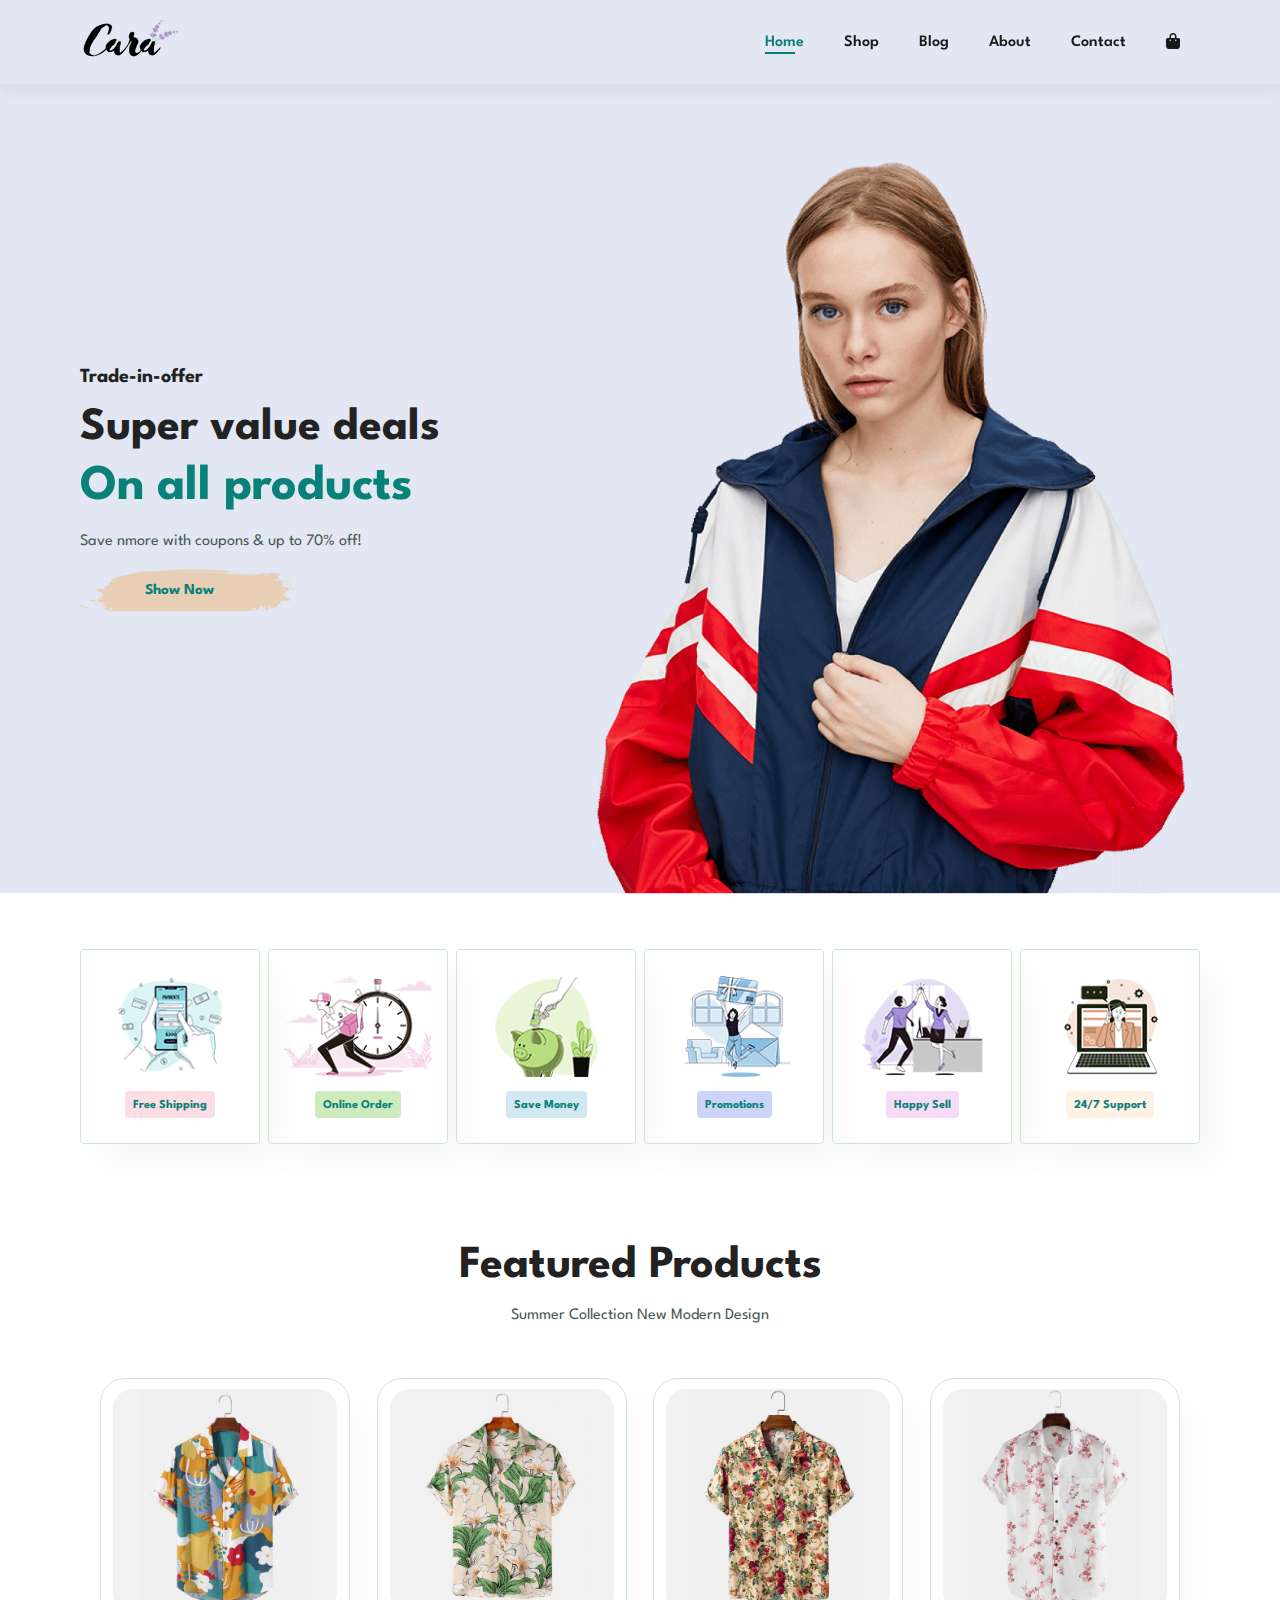
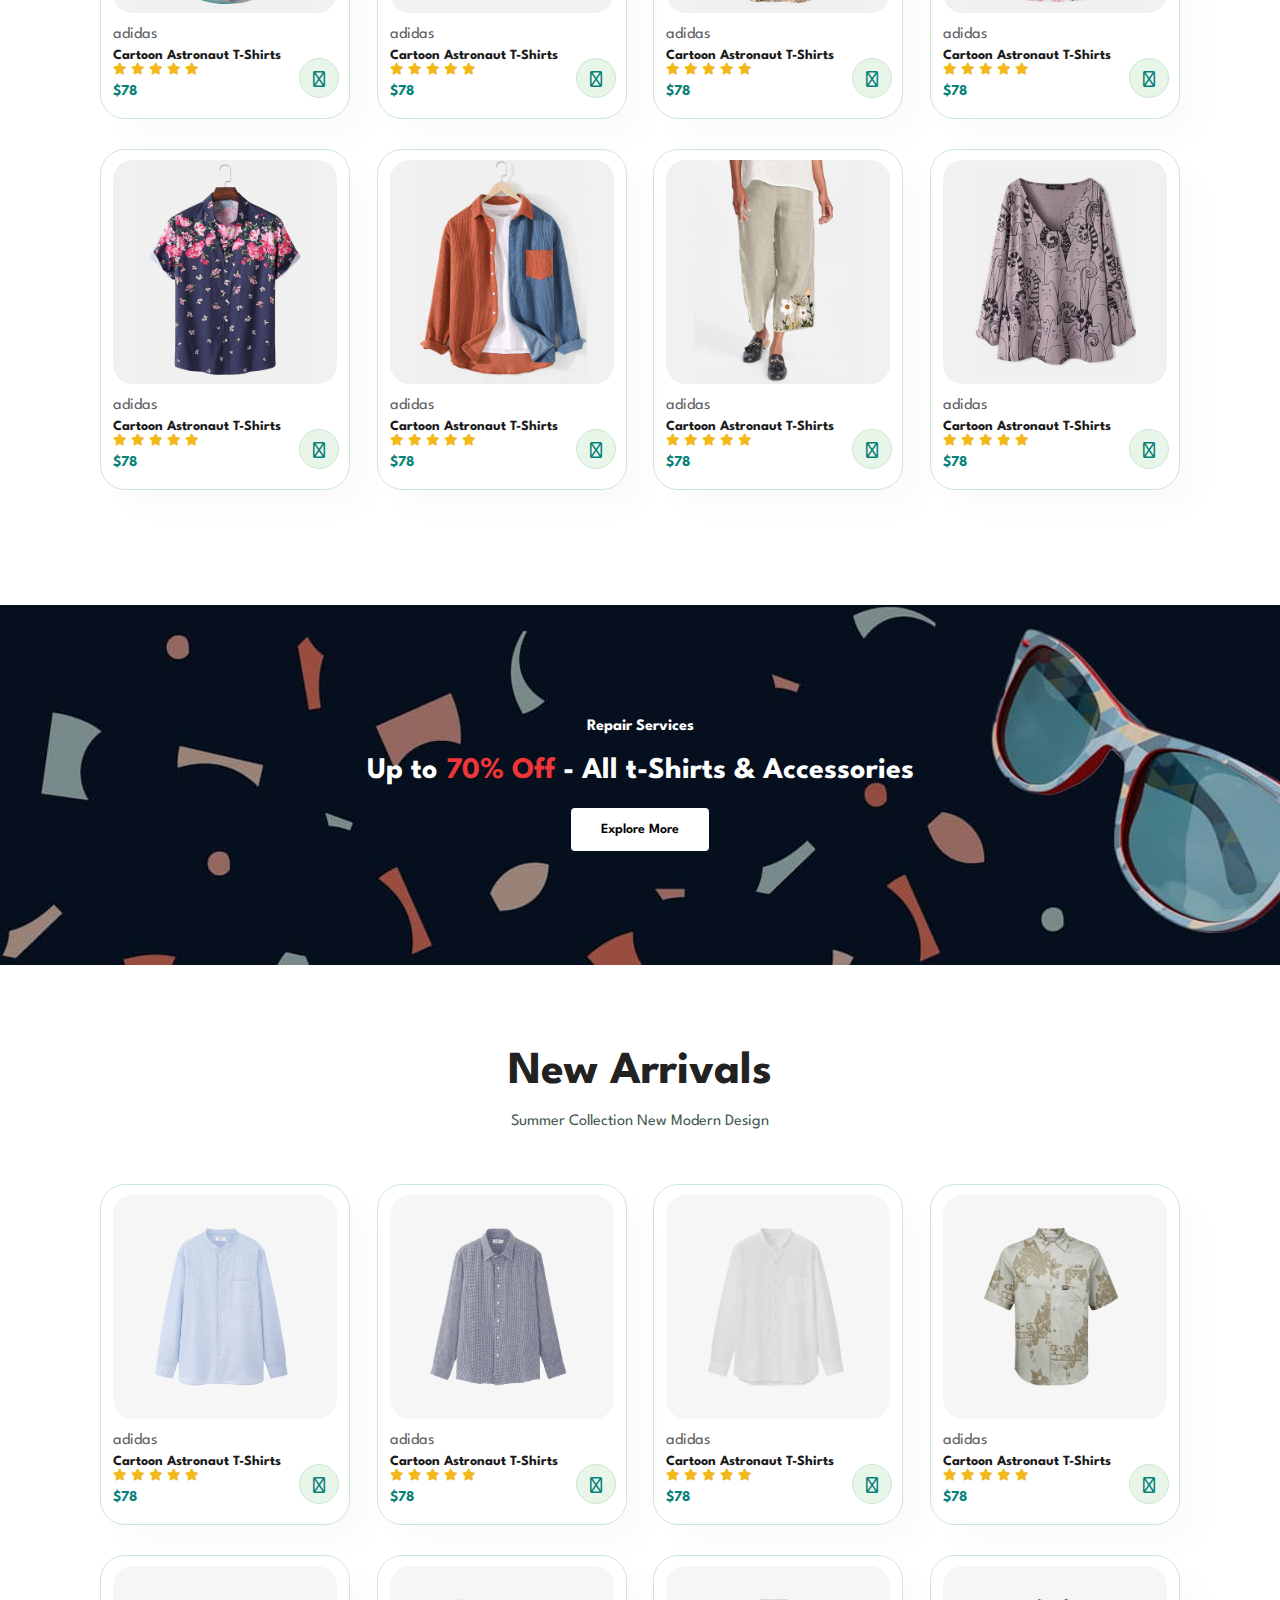
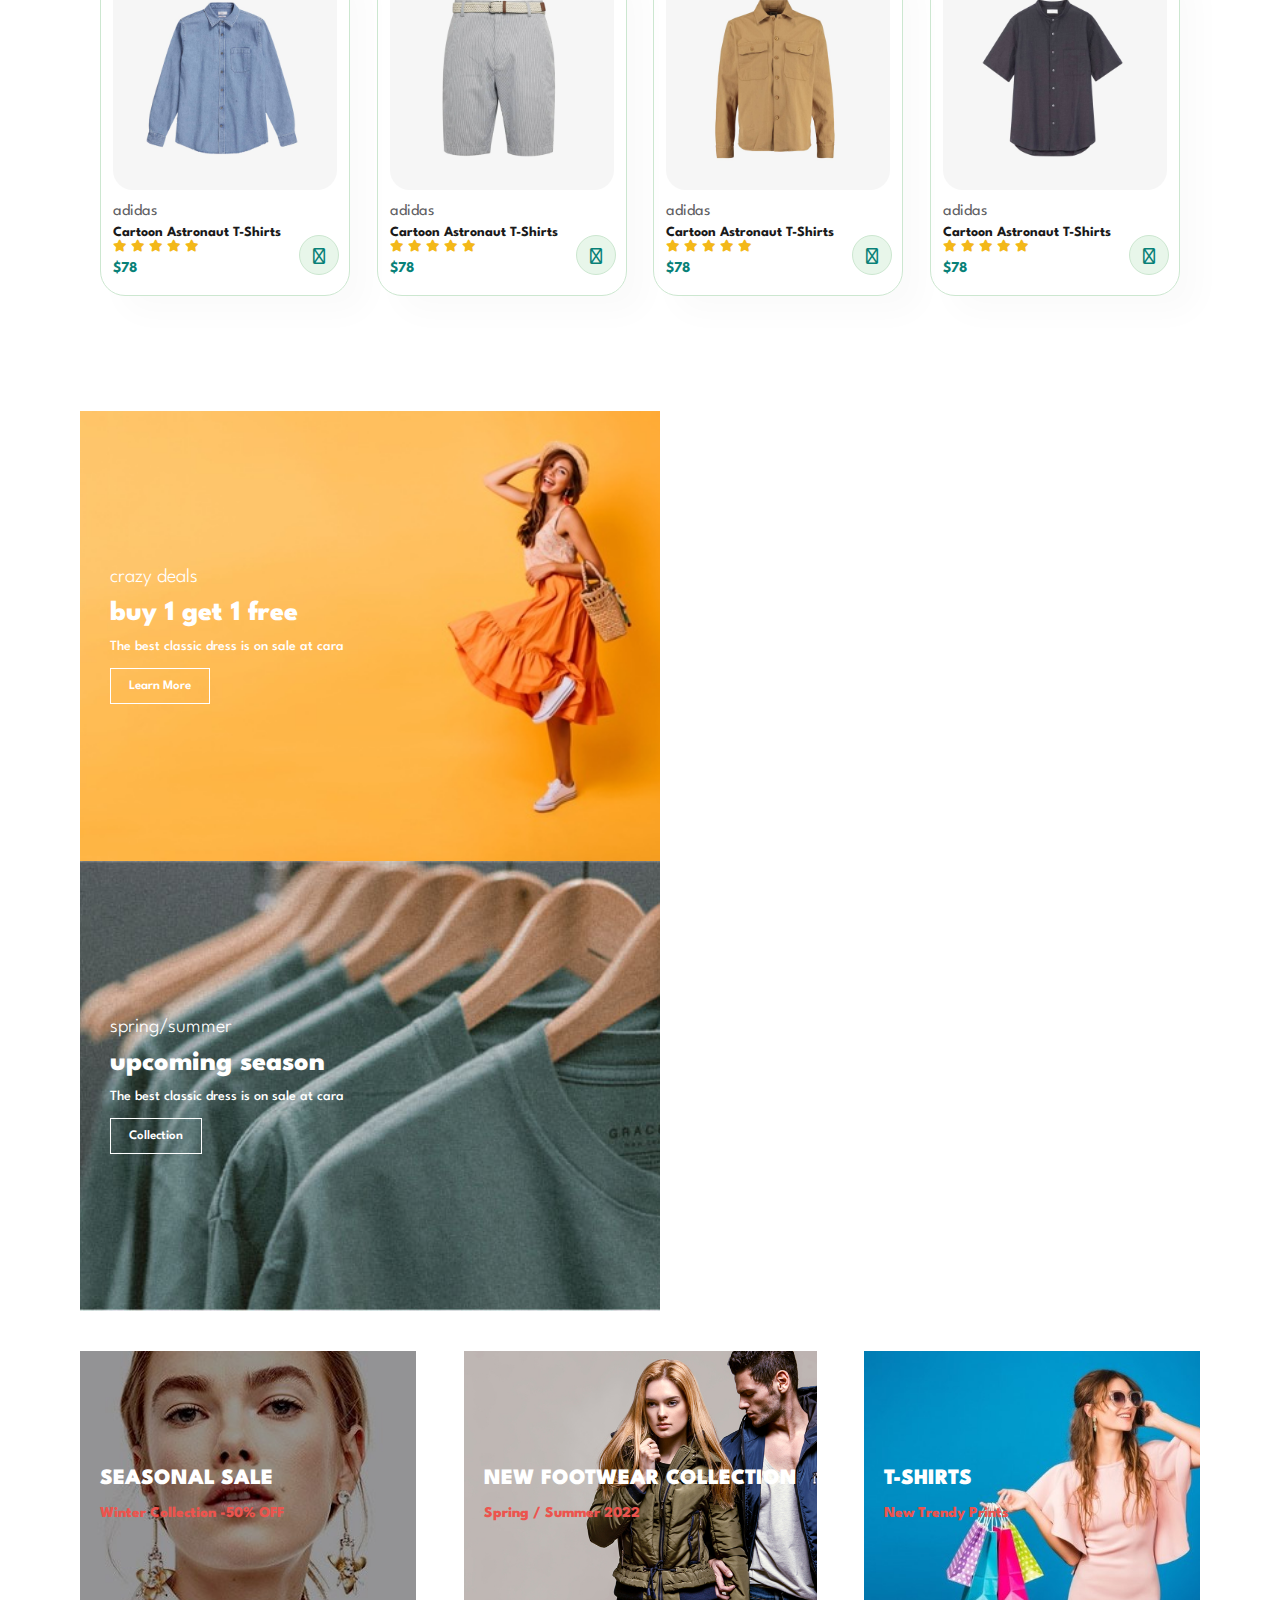
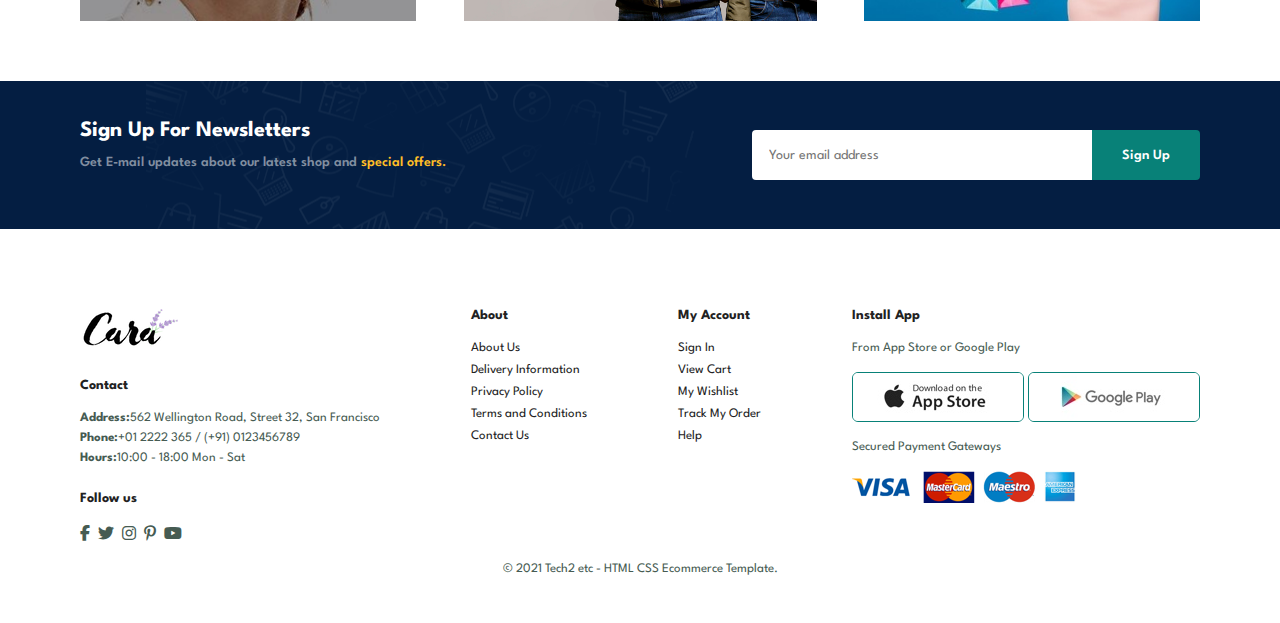
==== index.html @ 9a78a6b4 "first commit" ====
<!DOCTYPE html>
<html lang="en">
<head>
    <meta charset="UTF-8">
    <meta http-equiv="X-UA-Compatible" content="IE=edge">
    <meta name="viewport" content="width=device-width, initial-scale=1.0">
    <title>Ecommerce</title>
    <link rel="stylesheet" href="style.css">
    <link rel="stylesheet" href="https://cdnjs.cloudflare.com/ajax/libs/font-awesome/6.2.0/css/all.min.css" />
</head>
<body>
    
    <!-- navbar section -->
    <section id="header">
        <a href="#">
            <img src="img/logo.png" class='logo' alt="logo">
        </a>

        <div>
            <ul id="navbar">
                <li><a class="active" href="index.html">Home</a></li>
                <li><a href="shop.html">Shop</a></li>
                <li><a href="blog.html">Blog</a></li>
                <li><a href="about.html">About</a></li>
                <li><a href="contact.html">Contact</a></li>
                <li id="lg-bag"><a href="cart.html"><i class="fa-solid fa-bag-shopping"></i></a></li>
                <a href="#" id="close"><i class="fa-solid fa-xmark"></i></a>
            </ul>
        </div>
        <div id="mobile">
            <a href="cart.html"><i class="fa-solid fa-bag-shopping"></i></a>
            <i id="bar" class="fas fa-outdent"></i>
        </div>
    </section>
    
    <!-- hero section -->
    <section id="hero">
        <h4>Trade-in-offer</h4>
        <h2>Super value deals</h2>
        <h1>On all products</h1>
        <p>Save nmore with coupons & up to 70% off!</p>
        <button>Show Now</button>
    </section>

    <!-- feature section -->
    <section id="feature" class="section-p1">
        <div class="fe-box">
            <img src="img/features/f1.png" alt="">
            <h6>Free Shipping</h6>
        </div>
        <div class="fe-box">
            <img src="img/features/f2.png" alt="">
            <h6>Online Order</h6>
        </div>
        <div class="fe-box">
            <img src="img/features/f3.png" alt="">
            <h6>Save Money</h6>
        </div>
        <div class="fe-box">
            <img src="img/features/f4.png" alt="">
            <h6>Promotions</h6>
        </div>
        <div class="fe-box">
            <img src="img/features/f5.png" alt="">
            <h6>Happy Sell</h6>
        </div>
        <div class="fe-box">
            <img src="img/features/f6.png" alt="">
            <h6>24/7 Support</h6>
        </div>
    </section>

    <!-- Featured product section -->
    <section id="product1" class="section-p1">
        <h2>Featured Products</h2>
        <p>Summer Collection New Modern Design</p>
        <div class="pro-container">
            <div class="pro">
                <img src="img/products/f1.jpg" alt="">
                <div class="des">
                    <span>adidas</span>
                    <h5>Cartoon Astronaut T-Shirts</h5>
                    <div class="star">
                        <i class="fas fa-star"></i>
                        <i class="fas fa-star"></i>
                        <i class="fas fa-star"></i>
                        <i class="fas fa-star"></i>
                        <i class="fas fa-star"></i>
                    </div>
                    <h4>$78</h4>
                </div>
                <a href="#"><i class="fa-solid fa-cart-shopping cart"></i></a>
            </div>
            <div class="pro">
                <img src="img/products/f2.jpg" alt="">
                <div class="des">
                    <span>adidas</span>
                    <h5>Cartoon Astronaut T-Shirts</h5>
                    <div class="star">
                        <i class="fas fa-star"></i>
                        <i class="fas fa-star"></i>
                        <i class="fas fa-star"></i>
                        <i class="fas fa-star"></i>
                        <i class="fas fa-star"></i>
                    </div>
                    <h4>$78</h4>
                </div>
                <a href="#"><i class="fa-solid fa-cart-shopping cart"></i></a>
            </div>
            <div class="pro">
                <img src="img/products/f3.jpg" alt="">
                <div class="des">
                    <span>adidas</span>
                    <h5>Cartoon Astronaut T-Shirts</h5>
                    <div class="star">
                        <i class="fas fa-star"></i>
                        <i class="fas fa-star"></i>
                        <i class="fas fa-star"></i>
                        <i class="fas fa-star"></i>
                        <i class="fas fa-star"></i>
                    </div>
                    <h4>$78</h4>
                </div>
                <a href="#"><i class="fa-solid fa-cart-shopping cart"></i></a>
            </div>
            <div class="pro">
                <img src="img/products/f4.jpg" alt="">
                <div class="des">
                    <span>adidas</span>
                    <h5>Cartoon Astronaut T-Shirts</h5>
                    <div class="star">
                        <i class="fas fa-star"></i>
                        <i class="fas fa-star"></i>
                        <i class="fas fa-star"></i>
                        <i class="fas fa-star"></i>
                        <i class="fas fa-star"></i>
                    </div>
                    <h4>$78</h4>
                </div>
                <a href="#"><i class="fa-solid fa-cart-shopping cart"></i></a>
            </div>
            <div class="pro">
                <img src="img/products/f5.jpg" alt="">
                <div class="des">
                    <span>adidas</span>
                    <h5>Cartoon Astronaut T-Shirts</h5>
                    <div class="star">
                        <i class="fas fa-star"></i>
                        <i class="fas fa-star"></i>
                        <i class="fas fa-star"></i>
                        <i class="fas fa-star"></i>
                        <i class="fas fa-star"></i>
                    </div>
                    <h4>$78</h4>
                </div>
                <a href="#"><i class="fa-solid fa-cart-shopping cart"></i></a>
            </div>
            <div class="pro">
                <img src="img/products/f6.jpg" alt="">
                <div class="des">
                    <span>adidas</span>
                    <h5>Cartoon Astronaut T-Shirts</h5>
                    <div class="star">
                        <i class="fas fa-star"></i>
                        <i class="fas fa-star"></i>
                        <i class="fas fa-star"></i>
                        <i class="fas fa-star"></i>
                        <i class="fas fa-star"></i>
                    </div>
                    <h4>$78</h4>
                </div>
                <a href="#"><i class="fa-solid fa-cart-shopping cart"></i></a>
            </div>
            <div class="pro">
                <img src="img/products/f7.jpg" alt="">
                <div class="des">
                    <span>adidas</span>
                    <h5>Cartoon Astronaut T-Shirts</h5>
                    <div class="star">
                        <i class="fas fa-star"></i>
                        <i class="fas fa-star"></i>
                        <i class="fas fa-star"></i>
                        <i class="fas fa-star"></i>
                        <i class="fas fa-star"></i>
                    </div>
                    <h4>$78</h4>
                </div>
                <a href="#"><i class="fa-solid fa-cart-shopping cart"></i></a>
            </div>
            <div class="pro">
                <img src="img/products/f8.jpg" alt="">
                <div class="des">
                    <span>adidas</span>
                    <h5>Cartoon Astronaut T-Shirts</h5>
                    <div class="star">
                        <i class="fas fa-star"></i>
                        <i class="fas fa-star"></i>
                        <i class="fas fa-star"></i>
                        <i class="fas fa-star"></i>
                        <i class="fas fa-star"></i>
                    </div>
                    <h4>$78</h4>
                </div>
                <a href="#"><i class="fa-solid fa-cart-shopping cart"></i></a>
            </div>
        </div>
    </section>

    <!-- call action section -->
    <section id="banner" class="section-m1">
        <h4>Repair Services</h4>
        <h2>Up to <span>70% Off</span> - All t-Shirts & Accessories</h2>
        <button class="normal">Explore More</button>
    </section>

    <!-- new arrivals section -->
    <section id="product1" class="section-p1">
        <h2>New Arrivals</h2>
        <p>Summer Collection New Modern Design</p>
        <div class="pro-container">
            <div class="pro">
                <img src="img/products/n1.jpg" alt="">
                <div class="des">
                    <span>adidas</span>
                    <h5>Cartoon Astronaut T-Shirts</h5>
                    <div class="star">
                        <i class="fas fa-star"></i>
                        <i class="fas fa-star"></i>
                        <i class="fas fa-star"></i>
                        <i class="fas fa-star"></i>
                        <i class="fas fa-star"></i>
                    </div>
                    <h4>$78</h4>
                </div>
                <a href="#"><i class="fa-solid fa-cart-shopping cart"></i></a>
            </div>
            <div class="pro">
                <img src="img/products/n2.jpg" alt="">
                <div class="des">
                    <span>adidas</span>
                    <h5>Cartoon Astronaut T-Shirts</h5>
                    <div class="star">
                        <i class="fas fa-star"></i>
                        <i class="fas fa-star"></i>
                        <i class="fas fa-star"></i>
                        <i class="fas fa-star"></i>
                        <i class="fas fa-star"></i>
                    </div>
                    <h4>$78</h4>
                </div>
                <a href="#"><i class="fa-solid fa-cart-shopping cart"></i></a>
            </div>
            <div class="pro">
                <img src="img/products/n3.jpg" alt="">
                <div class="des">
                    <span>adidas</span>
                    <h5>Cartoon Astronaut T-Shirts</h5>
                    <div class="star">
                        <i class="fas fa-star"></i>
                        <i class="fas fa-star"></i>
                        <i class="fas fa-star"></i>
                        <i class="fas fa-star"></i>
                        <i class="fas fa-star"></i>
                    </div>
                    <h4>$78</h4>
                </div>
                <a href="#"><i class="fa-solid fa-cart-shopping cart"></i></a>
            </div>
            <div class="pro">
                <img src="img/products/n4.jpg" alt="">
                <div class="des">
                    <span>adidas</span>
                    <h5>Cartoon Astronaut T-Shirts</h5>
                    <div class="star">
                        <i class="fas fa-star"></i>
                        <i class="fas fa-star"></i>
                        <i class="fas fa-star"></i>
                        <i class="fas fa-star"></i>
                        <i class="fas fa-star"></i>
                    </div>
                    <h4>$78</h4>
                </div>
                <a href="#"><i class="fa-solid fa-cart-shopping cart"></i></a>
            </div>
            <div class="pro">
                <img src="img/products/n5.jpg" alt="">
                <div class="des">
                    <span>adidas</span>
                    <h5>Cartoon Astronaut T-Shirts</h5>
                    <div class="star">
                        <i class="fas fa-star"></i>
                        <i class="fas fa-star"></i>
                        <i class="fas fa-star"></i>
                        <i class="fas fa-star"></i>
                        <i class="fas fa-star"></i>
                    </div>
                    <h4>$78</h4>
                </div>
                <a href="#"><i class="fa-solid fa-cart-shopping cart"></i></a>
            </div>
            <div class="pro">
                <img src="img/products/n6.jpg" alt="">
                <div class="des">
                    <span>adidas</span>
                    <h5>Cartoon Astronaut T-Shirts</h5>
                    <div class="star">
                        <i class="fas fa-star"></i>
                        <i class="fas fa-star"></i>
                        <i class="fas fa-star"></i>
                        <i class="fas fa-star"></i>
                        <i class="fas fa-star"></i>
                    </div>
                    <h4>$78</h4>
                </div>
                <a href="#"><i class="fa-solid fa-cart-shopping cart"></i></a>
            </div>
            <div class="pro">
                <img src="img/products/n7.jpg" alt="">
                <div class="des">
                    <span>adidas</span>
                    <h5>Cartoon Astronaut T-Shirts</h5>
                    <div class="star">
                        <i class="fas fa-star"></i>
                        <i class="fas fa-star"></i>
                        <i class="fas fa-star"></i>
                        <i class="fas fa-star"></i>
                        <i class="fas fa-star"></i>
                    </div>
                    <h4>$78</h4>
                </div>
                <a href="#"><i class="fa-solid fa-cart-shopping cart"></i></a>
            </div>
            <div class="pro">
                <img src="img/products/n8.jpg" alt="">
                <div class="des">
                    <span>adidas</span>
                    <h5>Cartoon Astronaut T-Shirts</h5>
                    <div class="star">
                        <i class="fas fa-star"></i>
                        <i class="fas fa-star"></i>
                        <i class="fas fa-star"></i>
                        <i class="fas fa-star"></i>
                        <i class="fas fa-star"></i>
                    </div>
                    <h4>$78</h4>
                </div>
                <a href="#"><i class="fa-solid fa-cart-shopping cart"></i></a>
            </div>
        </div>
    </section>

    <!-- banner section -->
    <section id="sm-banner" class="section-p1">
        <div class="banner-box">
            <h4>crazy deals</h4>
            <h2>buy 1 get 1 free</h2>
            <span>The best classic dress is on sale at cara</span>
            <button class="white">Learn More</button>
        </div>
        <div class="banner-box banner-box2">
            <h4>spring/summer</h4>
            <h2>upcoming season</h2>
            <span>The best classic dress is on sale at cara</span>
            <button class="white">Collection</button>
        </div>
    </section>

    <!-- banner 3 section  -->
    <section id="banner3" class="section-p1">
        <div class="banner-box">
            <h2>SEASONAL SALE</h2>
            <h3>Winter Collection -50% OFF</h3>
        </div>
        <div class="banner-box banner-box2">
            <h2>NEW FOOTWEAR COLLECTION</h2>
            <h3>Spring / Summer 2022</h3>
        </div>
        <div class="banner-box banner-box3">
            <h2>T-SHIRTS</h2>
            <h3>New Trendy Prints</h3>
        </div>
    </section>

    <!-- newsletter section -->
    <section id="newsletter" class="section-p1 section-m1">
        <div class="newstext">
            <h4>Sign Up For Newsletters</h4>
            <p>Get E-mail updates  about our latest shop and <span>special offers.</span></p>
        </div>
        <div class="form">
            <input type="text" placeholder="Your email address">
            <button class="normal">Sign Up</button>
        </div>
    </section>

    <footer class="section-p1">
        <div class="col">
            <img class='logo' src="img/logo.png" alt="">
            <h4>Contact</h4>
            <p><strong>Address:</strong>562 Wellington Road, Street 32, San Francisco</p>
            <p><strong>Phone:</strong>+01 2222 365 / (+91) 0123456789</p>
            <p><strong>Hours:</strong>10:00 - 18:00 Mon - Sat</p>
            <div class="follow">
                <h4>Follow us</h4>
                <div class="icon">
                    <i class="fab fa-facebook-f"></i>
                    <i class="fab fa-twitter"></i>
                    <i class="fab fa-instagram"></i>
                    <i class="fab fa-pinterest-p"></i>
                    <i class="fab fa-youtube"></i>
                </div>
            </div>
        </div>

        <div class="col">
            <h4>About</h4>
            <a href="#">About Us</a>
            <a href="#">Delivery Information</a>
            <a href="#">Privacy Policy</a>
            <a href="#">Terms and Conditions</a>
            <a href="#">Contact Us</a>
        </div>

        <div class="col">
            <h4>My Account</h4>
            <a href="#">Sign In</a>
            <a href="#">View Cart</a>
            <a href="#">My Wishlist</a>
            <a href="#">Track My Order</a>
            <a href="#">Help</a>
        </div>

        <div class="col install">
            <h4>Install App</h4>
            <p>From App Store or Google Play</p>
            <div class="row">
                <img src="img/pay/app.jpg" alt="app store">
                <img src="img/pay/play.jpg" alt="play store">
            </div>
            <p>Secured Payment Gateways</p>
            <img src="img/pay/pay.png" alt="payment">
        </div>

        <div class="copyright">
            <p>© 2021 Tech2 etc - HTML CSS Ecommerce Template.</p>
        </div>

    </footer>

    <script src="script.js"></script>
</body>
</html>
---- style.css ----
@import url('https://fonts.googleapis.com/css2?family=Spartan:wght@100;200;300;400;500;600;700;800;900&display=swap');

* {
    margin: 0;
    padding: 0;
    box-sizing: border-box;
    font-family: 'Spartan', sans-serif;
}

h1 {
    font-size: 50px;
    line-height: 64px;
    color: #222;
}

h2 {
    font-size: 46px;
    line-height: 54px;
    color: #222;
}

h4 {
    font-size: 20px;
    color: #222;
}

h6 {
    font-weight: 700;
    font-size: 12px;
}

p {
    font-size: 16px;
    color: #465b52;
    margin: 15px 0 20px 0;
}

.section-p1 {
    padding: 40px 80px;
}

.section-m1 {
    margin: 40px 0;
}

button.normal {
   font-size: 14px;
   font-weight: 600;
   padding: 15px 30px;
   color: #000;
   background-color: #fff;
   border-radius: 4px;
   cursor: pointer;
   border: none;
   outline: none;
   transition: 0.2s;
}

button.white {
   font-size: 13px;
   font-weight: 600;
   padding: 11px 18px;
   color: #fff;
   background-color: transparent;
   cursor: pointer;
   border: 1px solid #fff;
   outline: none;
   transition: 0.2s;
}

body {
    width: 100%;
}


/* HEADER START */

#header {
    display: flex;
    align-items: center;
    justify-content: space-between;
    padding: 20px 80px;
    background: #E3E6F3;
    box-shadow: 0 5px 15px rgb(0, 0 ,0, 0.06);
    z-index: 999;
    position: sticky;
    top: 0;
    left: 0;
}

#navbar {
    display: flex;
    align-items: center;
    justify-content: center;
}

#navbar li {
    list-style: none;
    padding: 0 20px;
    position: relative;
}

#navbar li a {
    text-decoration: none;
    font-size: 16px;
    font-weight: 600;
    color: #1a1a1a;
    transition: 0.3s ease;
}

#navbar li a:hover,
#navbar li a.active {
    color: #088178;
}

#navbar li a.active::after,
#navbar li a:hover::after{
    content: '';
    width: 30px;
    height: 2px;
    background: #088178;
    position: absolute;
    bottom: -4px;
    left: 20px;
}

#mobile {
   display: none;
   align-items: center;
}

#close {
   display: none;
}

/* HOME PAGE */

#hero {
    background-image: url("img/hero4.png");
    height: 90vh;
    width: 100%;
    background-size: cover;
    background-position: top 25% right 0;
    padding: 0 80px;
    display: flex;
    flex-direction: column;
    align-items: flex-start;
    justify-content: center;
}

#hero h4{
    padding-bottom: 15px;
}

#hero h1{
   color: #088178;
}

#hero button{
    background-image: url('img/button.png');
    background-color: transparent;
    color: #088178;
    border: 0;
    padding: 14px 80px 14px 65px;
    background-repeat: no-repeat;
    cursor: pointer;
    font-weight: 700;
    font-size: 15px;
 }


 /* FEATURE SECTION */
 #feature {
    display: flex;
    align-items: center;
    justify-content: space-between;
    flex-wrap: wrap;
 }
 #feature .fe-box {
    width: 180px;
    text-align: center;
    padding: 25px 15px;
    box-shadow: 20px 20px 34px rgb(0,0,0,0.03);
    border: 1px solid #cce7d0;
    border-radius: 4px;
    margin: 15px 0;
 }

 #feature .fe-box:hover {
    box-shadow: 10px 20px 54px rgb(70, 60, 221,0.1);
 }

 #feature .fe-box img {
    width: 100%;
    margin-bottom: 10px;
 }


 #feature .fe-box h6 {
    display: inline-block;
    padding: 9px 8px 6px 8px;
    line-height: 1;
    border-radius: 4px;
    color: #088178;
    background-color: #fddde4;
 }

 #feature .fe-box:nth-child(2) h6 {
    background-color: #cdebbc;
 }

 #feature .fe-box:nth-child(3) h6 {
    background-color: #d1e8f2;
 }

 #feature .fe-box:nth-child(4) h6 {
    background-color: #cdd4f8;
 }

 #feature .fe-box:nth-child(5) h6 {
    background-color: #f6dbf6;
 }

 #feature .fe-box:nth-child(6) h6 {
    background-color: #fff2e5;
 }


 /* FEATURE PRODUCTS */

 #product1 {
    text-align: center;
 }

 #product1 .pro {
    width: 23%;
    min-width: 250px;
    padding: 10px 12px;
    border: 1px solid #cce7d0;
    border-radius: 25px;
    cursor: pointer;
    box-shadow: 20px 20px 30px rgb(0, 0, 0, 0.02);
    margin: 15px 0;
    transition: 0.2s ease;
    position: relative;
 }

 #product1 .pro:hover {
    box-shadow: 20px 20px 30px rgb(0, 0, 0, 0.06);
 }

 #product1 .pro-container {
    display: flex;
    justify-content: space-between;
    padding: 20px;
    flex-wrap: wrap;
 }

 #product1 .pro img {
    width: 100%;
    border-radius: 20px;
 }

 #product1 .pro .des {
    text-align: start;
    padding: 10px 0;
 }

 #product1 .pro .des span {
    color: #606063;
 }

 #product1 .pro .des h5 {
    padding-top: 7px;
    color: #1a1a1a;
    font-size: 14px;
 }

 #product1 .pro .des i {
    font-size: 12px;
    color: rgb(243, 184, 25);
 }

 #product1 .pro .des h4 {
    padding-top: 7px;
    font-size: 15px;
    font-weight: 700;
    color: #088178;
 }

 #product1 .pro .cart {
    width: 40px;
    height:40px;
    line-height: 40px;
    border-radius: 50px;
    background-color: #e8f6ea;
    font-weight: 500;
    color: #088178;
    border: 1px solid #cce7d0;
    position: absolute;
    bottom: 20px;
    right: 10px;
 }



 /* BANNER */

#banner {
   display: flex;
   flex-direction: column;
   justify-content: center;
   align-items: center;
   text-align: center;
   background-image: url('img/banner/b2.jpg');
   width: 100%;
   height: 40vh;
   background-size: cover;
   background-position: center;
}

#banner h4 {
   color: #fff;
   font-size: 16px;
}

#banner h2 {
   color: #fff;
   font-size: 30px;
   padding: 10px 0;
}

#banner h2 span {
   color: #ef3636;
}

#banner button:hover {
   background-color: #088178;
   color: #fff;
}


/* lower banner */
#sm-banner {
   display: flex;
   justify-content: space-between;
   flex-wrap: wrap;
}

#sm-banner .banner-box {
   display: flex;
   flex-direction: column;
   justify-content: center;
   align-items: flex-start;
   background-image: url('img/banner/b17.jpg');
   min-width: 580px;
   height: 50vh;
   background-size: cover;
   background-position: center;
   padding: 30px;
   transition: 0.2s;
}

#sm-banner .banner-box2 {
   display: flex;
   flex-direction: column;
   justify-content: center;
   align-items: flex-start;
   background-image: url('img/banner/b10.jpg');
   min-width: 580px;
   height: 50vh;
   background-size: cover;
   background-position: center;
   padding: 30px;
   transition: 0.2s;
}
#sm-banner h4 {
   color: #fff;
   font-size: 20px;
   font-weight: 300;
}

#sm-banner h2 {
   color: #fff;
   font-size: 28px;
   font-weight: 800;
}

#sm-banner span {
   color: #fff;
   font-size: 14px;
   font-weight: 500;
   padding-bottom: 15px;
}

#sm-banner .banner-box:hover button {
   background: #088178;
   border: 1px solid #088178;
}


/* 3rd banner  */
#banner3 {
   display: flex;
   justify-content: space-between;
   flex-wrap: wrap;
   padding: 0 80px;
}
#banner3 .banner-box {
   display: flex;
   flex-direction: column;
   justify-content: center;
   align-items: flex-start;
   background-image: url('img/banner/b7.jpg');
   min-width: 30%;
   height: 30vh;
   background-size: cover;
   background-position: center;
   padding: 20px;
   margin-bottom: 20px;
}

#banner3 .banner-box2 {
   display: flex;
   flex-direction: column;
   justify-content: center;
   align-items: flex-start;
   background-image: url('img/banner/b4.jpg');
   min-width: 30%;
   height: 30vh;
   background-size: cover;
   background-position: center;
   padding: 20px;
   margin-bottom: 20px;
}

#banner3 .banner-box3 {
   display: flex;
   flex-direction: column;
   justify-content: center;
   align-items: flex-start;
   background-image: url('img/banner/b18.jpg');
   min-width: 30%;
   height: 30vh;
   background-size: cover;
   background-position: center;
   padding: 20px;
   margin-bottom: 20px;
}

#banner3 h2 {
   color: #fff;
   font-weight: 900;
   font-size: 22px;
}

#banner3 h3 {
   color: #ec544e;
   font-weight: 800;
   font-size: 15px;
}


/* newsletter  */
#newsletter {
   display: flex;
   justify-content: space-between;
   flex-wrap: wrap;
   align-items: center;
   background-image: url('img/banner/b14.png');
   background-repeat: no-repeat;
   background-position: 20% 30%;
   background-color: #041e42;
}

#newsletter h4 {
   font-size: 22px;
   font-weight: 700;
   color: #fff;
}

#newsletter p {
   font-size: 14px;
   font-weight: 600;
   color: #818ea0;
}

#newsletter p span{
   color: #ffbd27;
}

#newsletter .form {
   display: flex;
   width:40%;
}
#newsletter input {
   height: 3.125rem;
   padding: 1.125em;
   font-size: 14px;
   width: 100%;
   border: 1px solid transparent;
   border-radius: 4px;
   outline: none;
   border-top-right-radius: 0;
   border-bottom-right-radius: 0;
}

#newsletter button {
   background-color: #088178;
   color: #fff;
   white-space: nowrap;
   border-top-left-radius: 0;
   border-bottom-left-radius: 0;
}


/* footer */

footer {
   display: flex;
   flex-wrap: wrap;
   justify-content: space-between;
}

footer .col{
   display: flex;
   flex-direction: column;
   align-items: flex-start;
   margin-bottom: 20px;
}

footer .logo {
   margin-bottom: 30px;
}

footer h4 {
   font-size: 14px;
   padding-bottom: 20px;
}

footer p {
   font-size: 13px;
   margin: 0 0 8px 0;
}

footer a {
   font-size: 13px;
   text-decoration: none;
   color: #222;
   margin-bottom: 10px;
}

footer .follow{
   margin-top: 20px;
}

footer .follow i {
   color: #465b52;
   padding-right: 4px;
   cursor: pointer;
}

footer .follow i:hover, footer a:hover {
   color: #088178;
}

footer .install .row img {
   border: 1px solid #088178;
   border-radius: 6px;
}

footer .install img {
   margin: 10px 0 15px 0;
}

footer .copyright {
   width: 100%;
   text-align: center;
}


/* SHOP PAGE */

#page-header {
   background-image: url('img/banner/b1.jpg');
   width: 100%;
   height: 40vh;
   background-size: cover;
   display: flex;
   flex-direction: column;
   justify-content: center;
   text-align: center;
   padding: 14px;
}

#page-header h2, #page-header p {
   color: #fff;
}

#pagination {
   text-align: center;
}

#pagination a {
   text-decoration: none;
   background-color: #088178;
   padding: 15px 20px;
   border-radius: 4px;
   color: #fff;
   font-weight: 600;
}


/* SINGLE PRODUCT */

#proddetails {
   display: flex;
   margin-top: 20px;
}

#proddetails .single-pro-image {
   width: 40%;
   margin-right: 50px;
}

.small-img-group {
   display: flex;
   justify-content: space-between;
}

.small-img-col {
   flex-basis: 24%;
   cursor: pointer;
}

#proddetails .single-pro-details {
   width: 50%;
   padding-top: 30px;
}

#proddetails .single-pro-details h4 {
   padding: 40px 0 20px 0;
}

#proddetails .single-pro-details h2 {
   font-size: 26px;
}

#proddetails .single-pro-details select {
   display: block;
   padding: 5px 10px;
   margin-bottom: 10px;
}

#proddetails .single-pro-details input {
   width: 50px;
   height: 47px;
   padding-left: 10px;
   font-size: 16px;
   margin-right: 10px;
}

#proddetails .single-pro-details input:focus {
   outline: none;
}

#proddetails .single-pro-details button {
   background: #088178;
   color: #fff;
}

#proddetails .single-pro-details span {
   line-height: 25px;
}

/* MEDIA QUERIES  */

 @media (max-width: 799px) {
   .section-p1 {
      padding: 40px;
   }

   #navbar {
      display: flex;
      flex-direction: column;
      align-items: flex-start;
      justify-content: flex-start;
      position: fixed;
      top: 0;
      right: -300px;
      height: 100vh;
      width:300px;
      background-color: #E3E6F3;
      box-shadow: 0 40px 60px rgb(0 , 0, 0, 0.1);
      padding: 80px 0 0 10px;
      transition: 0.3s;
   }

   #navbar.active {
      right: 0;
   }

   #navbar li {
      margin-bottom: 35px;
   }

   #mobile {
      display: flex;
      align-items: center;
   }

   #mobile i{
      color: #1a1a1a;
      font-size: 24px;
      padding-left: 20px;
   }

   #close {
      display: initial;
      position: absolute;
      top: 30px;
      left: 30px;
      color: #222;
      font-size: 24px;
   }  

   #lg-bag {
      display: none;
   }

   #hero {
      height: 70vh;
      padding: 0 80px;
      background-position: top 30% right 30%;
   }

   #feature {
      justify-content: center;
   }

   #feature .fe-box {
      margin: 15px;
   }

   #product1 .pro-container {
      justify-content: center;
   }

   #product1 .pro {
      margin: 15px;
   }

   #banner {
      height: 20vh;
   }

   #sm-banner .banner-box {
      min-width: 100%;
      height: 30vh;
   }

   #banner3 {
      padding: 0 40px;
   }   

   #banner3 .banner-box {
      width: 28%;
   }

   #newsletter .form {
      width: 70%;
  }
}

@media (max-width: 477px) {
   .section-p1 {
      padding: 20px;
   }

   #header {
      padding: 10px 30px;
   }

   h1 {
      font-size: 38px;
   }

   h2 {
      font-size: 32px;
   }

   #hero {
      padding: 0 20px;
      background-position: 55%;
   }

   #feature {
      justify-content: space-between;
   }

   #feature .fe-box {
      width: 155px;
      margin: 0 0 15px 0;
   }

   #product1 .pro {
      width: 100%;
   }

   #banner {
      height: 40vh;
   }

   #sm-banner .banner-box {
      height: 40vh;
   }
   
   #sm-banner .banner-box2 {
      margin-top: 20px;
   }

   #banner3 {
      padding: 0 20px;
   }

   #banner3 .banner-box {
      width: 100%;
   }

   #newsletter {
      padding: 40px 20px;
   }

   #newsletter .form {
      width: 100%;
   }

   footer .copyright {
      text-align: start;
   }


   /* SINGLE PRODUCT */
   #proddetails {
      display: flex;
      flex-direction: column;
      margin-top: 20px;
   }

   #proddetails .single-pro-image {
      width: 100%;
      margin-right: 0px;
  }

   #proddetails .single-pro-details {
      width: 100%;
   }


}
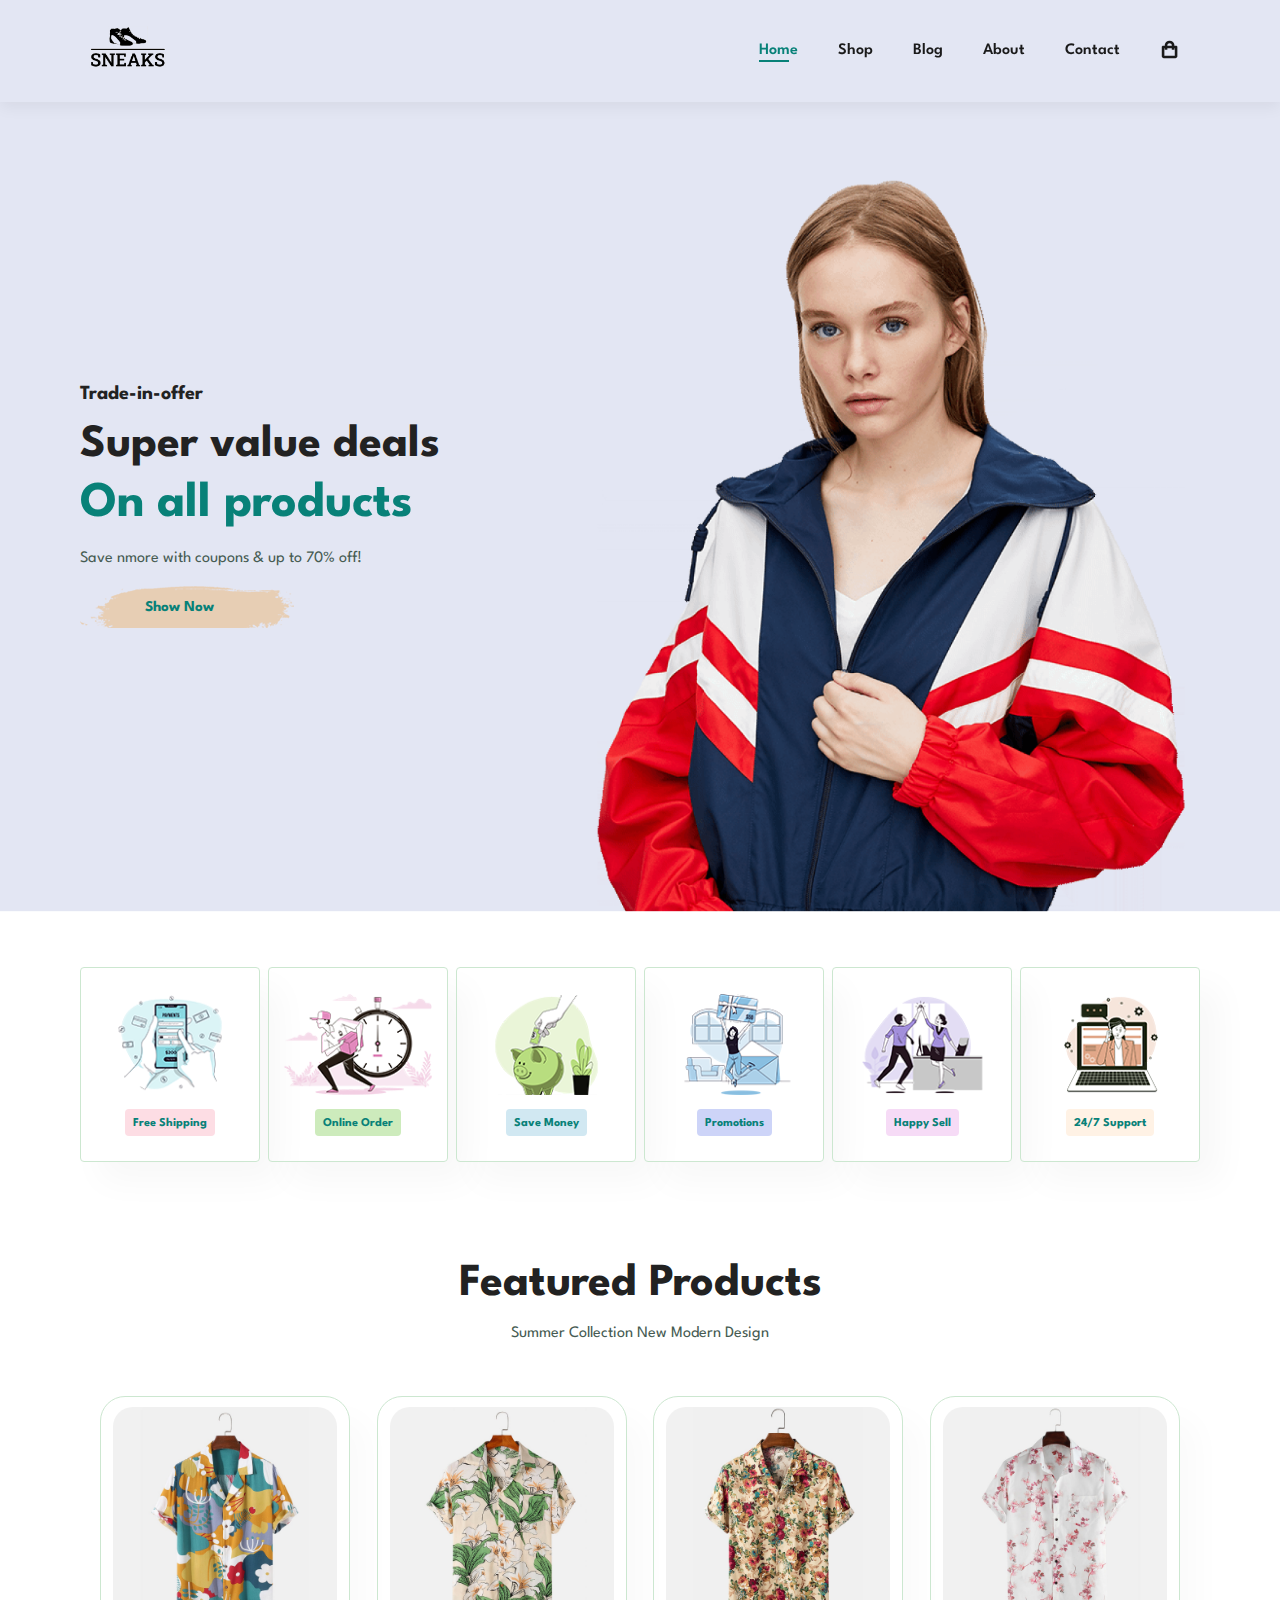
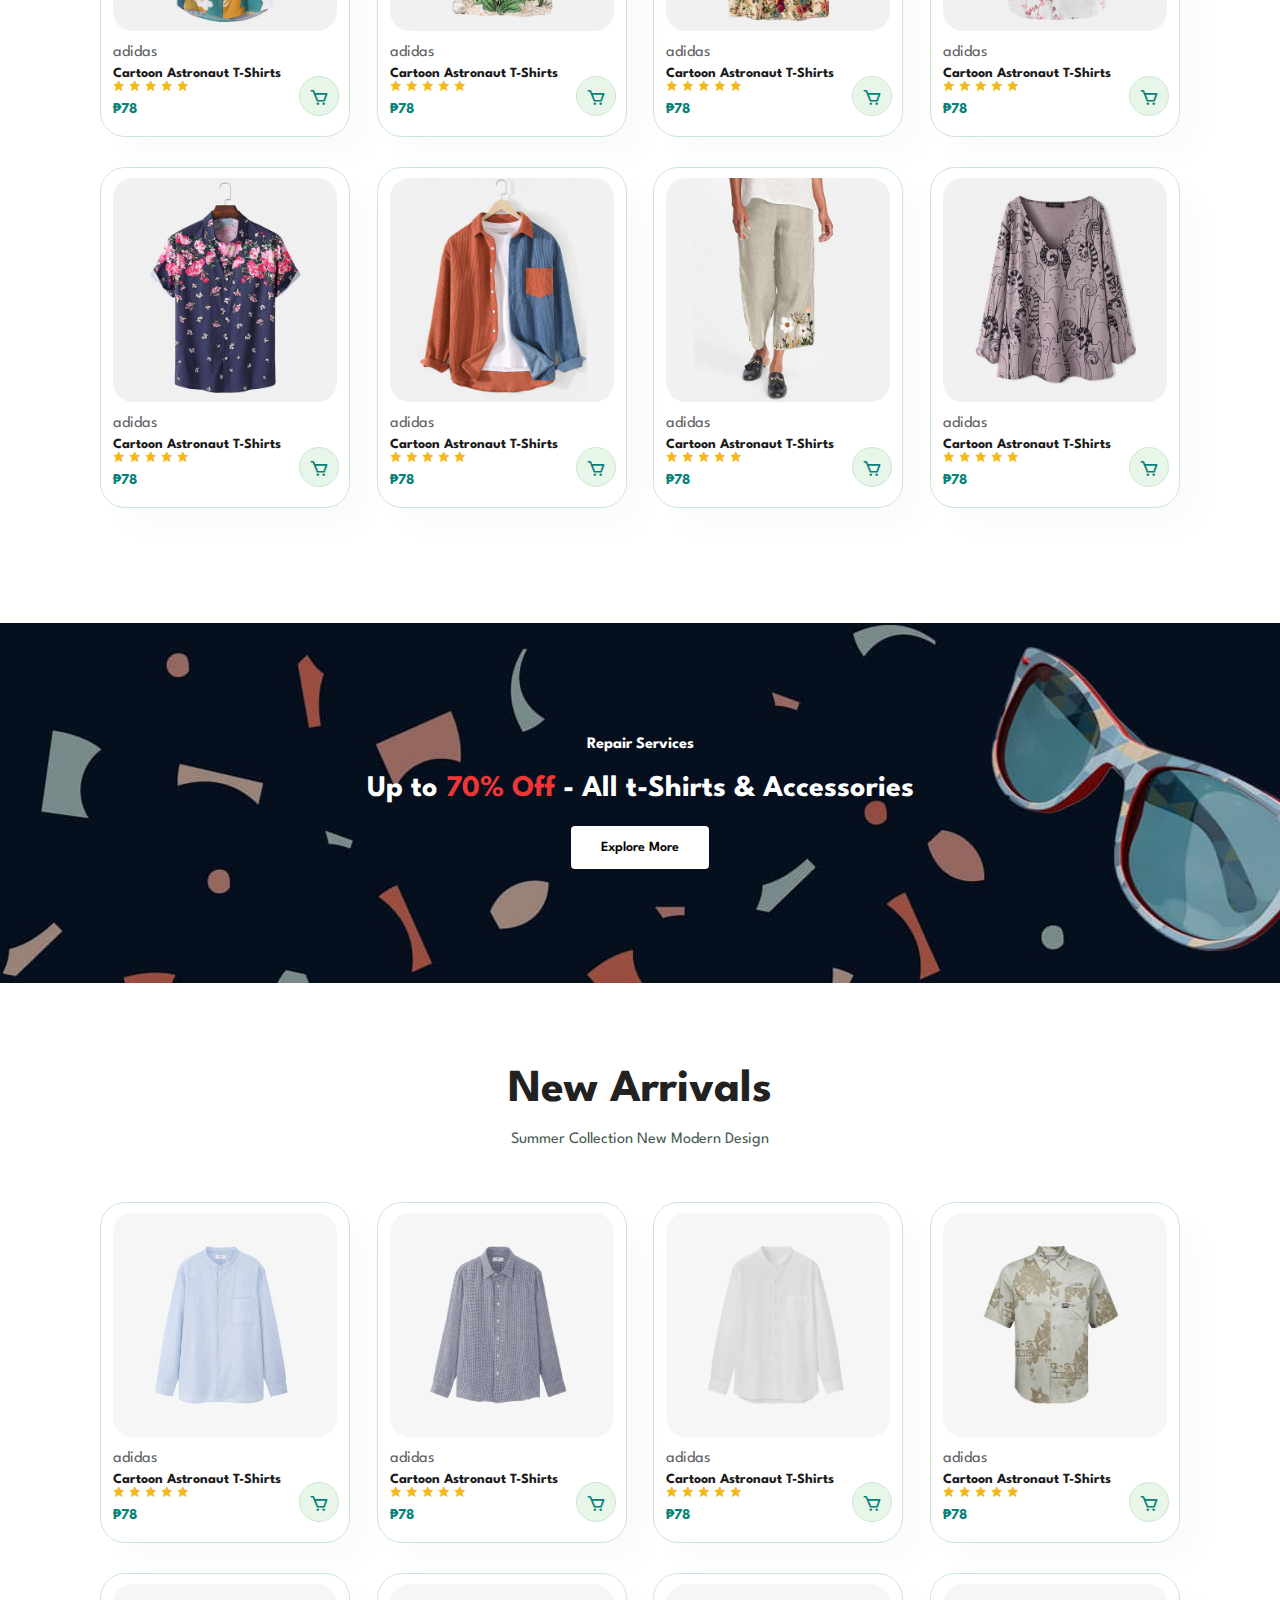
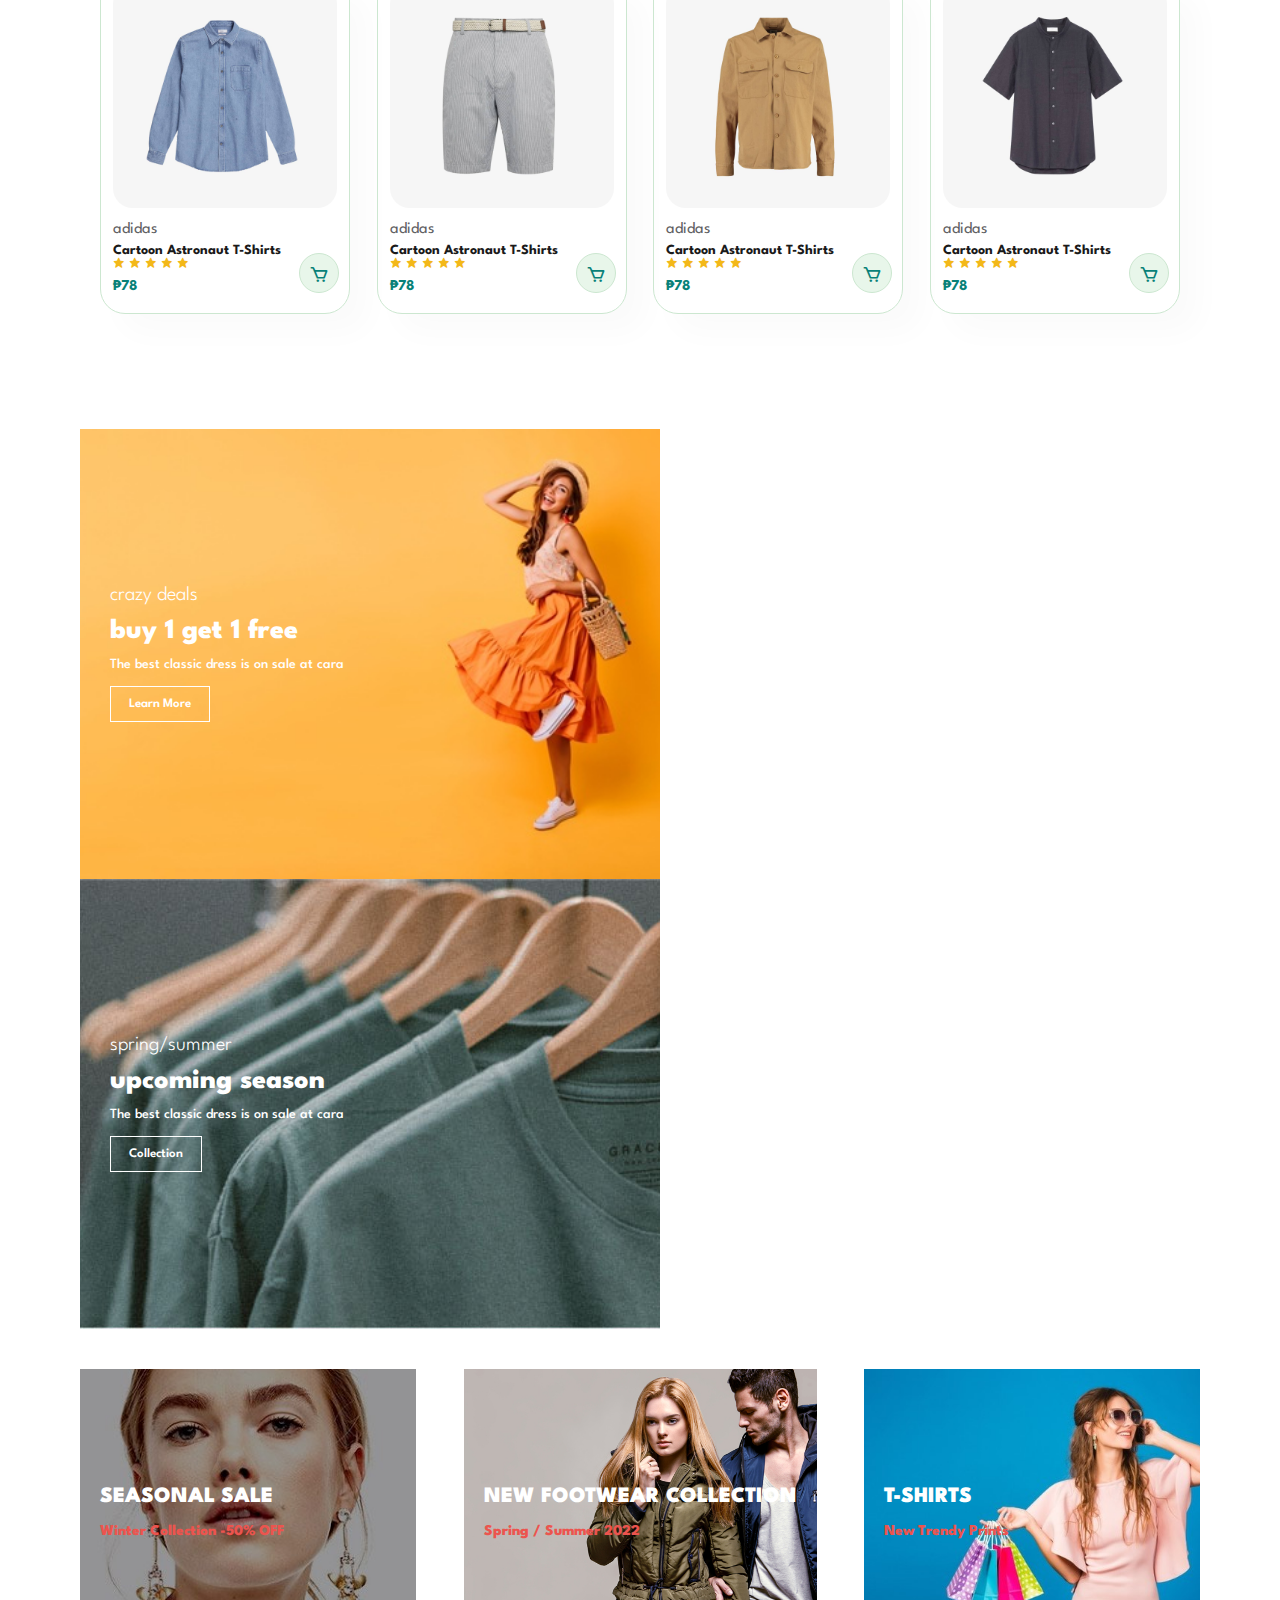
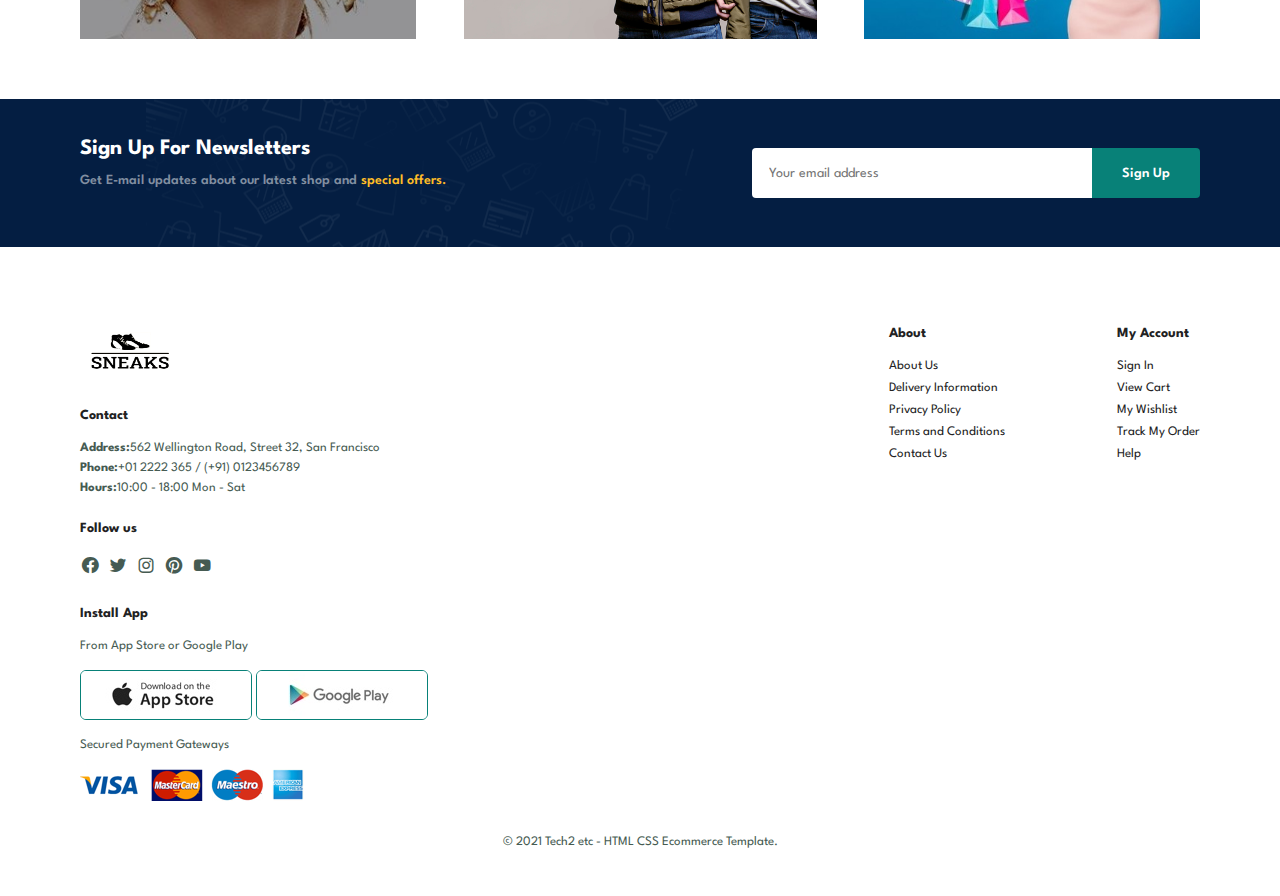
==== commit db2c31aa: "add cart function" ====
--- a/index.html
+++ b/index.html
@@ -6,7 +6,7 @@
     <meta name="viewport" content="width=device-width, initial-scale=1.0">
     <title>Ecommerce</title>
     <link rel="stylesheet" href="style.css">
-    <link rel="stylesheet" href="https://cdnjs.cloudflare.com/ajax/libs/font-awesome/6.2.0/css/all.min.css" />
+    <link href='https://unpkg.com/boxicons@2.1.4/css/boxicons.min.css' rel='stylesheet'>
 </head>
 <body>
     
@@ -23,13 +23,13 @@
                 <li><a href="blog.html">Blog</a></li>
                 <li><a href="about.html">About</a></li>
                 <li><a href="contact.html">Contact</a></li>
-                <li id="lg-bag"><a href="cart.html"><i class="fa-solid fa-bag-shopping"></i></a></li>
-                <a href="#" id="close"><i class="fa-solid fa-xmark"></i></a>
+                <li id="lg-bag"><a href="cart.html"><i class='bx bx-shopping-bag'></i></a></li>
+                <a href="#" id="close"><i class='bx bxs-x-square'></i></a>
             </ul>
         </div>
         <div id="mobile">
-            <a href="cart.html"><i class="fa-solid fa-bag-shopping"></i></a>
-            <i id="bar" class="fas fa-outdent"></i>
+            <a href="cart.html"><i class='bx bx-shopping-bag'></i></a>
+            <i id="bar" class='bx bx-left-indent'></i>
         </div>
     </section>
     
@@ -81,15 +81,15 @@
                     <span>adidas</span>
                     <h5>Cartoon Astronaut T-Shirts</h5>
                     <div class="star">
-                        <i class="fas fa-star"></i>
-                        <i class="fas fa-star"></i>
-                        <i class="fas fa-star"></i>
-                        <i class="fas fa-star"></i>
-                        <i class="fas fa-star"></i>
-                    </div>
-                    <h4>$78</h4>
-                </div>
-                <a href="#"><i class="fa-solid fa-cart-shopping cart"></i></a>
+                        <i class='bx bxs-star' ></i>
+                        <i class='bx bxs-star' ></i>
+                        <i class='bx bxs-star' ></i>
+                        <i class='bx bxs-star' ></i>
+                        <i class='bx bxs-star' ></i>
+                    </div>
+                    <h4>₱78</h4>
+                </div>
+                <a href="#"><i class='bx bx-cart cart'></i></a>
             </div>
             <div class="pro">
                 <img src="img/products/f2.jpg" alt="">
@@ -97,15 +97,15 @@
                     <span>adidas</span>
                     <h5>Cartoon Astronaut T-Shirts</h5>
                     <div class="star">
-                        <i class="fas fa-star"></i>
-                        <i class="fas fa-star"></i>
-                        <i class="fas fa-star"></i>
-                        <i class="fas fa-star"></i>
-                        <i class="fas fa-star"></i>
-                    </div>
-                    <h4>$78</h4>
-                </div>
-                <a href="#"><i class="fa-solid fa-cart-shopping cart"></i></a>
+                        <i class='bx bxs-star' ></i>
+                        <i class='bx bxs-star' ></i>
+                        <i class='bx bxs-star' ></i>
+                        <i class='bx bxs-star' ></i>
+                        <i class='bx bxs-star' ></i>
+                    </div>
+                    <h4>₱78</h4>
+                </div>
+                <a href="#"><i class='bx bx-cart cart'></i></a>
             </div>
             <div class="pro">
                 <img src="img/products/f3.jpg" alt="">
@@ -113,15 +113,15 @@
                     <span>adidas</span>
                     <h5>Cartoon Astronaut T-Shirts</h5>
                     <div class="star">
-                        <i class="fas fa-star"></i>
-                        <i class="fas fa-star"></i>
-                        <i class="fas fa-star"></i>
-                        <i class="fas fa-star"></i>
-                        <i class="fas fa-star"></i>
-                    </div>
-                    <h4>$78</h4>
-                </div>
-                <a href="#"><i class="fa-solid fa-cart-shopping cart"></i></a>
+                        <i class='bx bxs-star' ></i>
+                        <i class='bx bxs-star' ></i>
+                        <i class='bx bxs-star' ></i>
+                        <i class='bx bxs-star' ></i>
+                        <i class='bx bxs-star' ></i>
+                    </div>
+                    <h4>₱78</h4>
+                </div>
+                <a href="#"><i class='bx bx-cart cart'></i></a>
             </div>
             <div class="pro">
                 <img src="img/products/f4.jpg" alt="">
@@ -129,15 +129,15 @@
                     <span>adidas</span>
                     <h5>Cartoon Astronaut T-Shirts</h5>
                     <div class="star">
-                        <i class="fas fa-star"></i>
-                        <i class="fas fa-star"></i>
-                        <i class="fas fa-star"></i>
-                        <i class="fas fa-star"></i>
-                        <i class="fas fa-star"></i>
-                    </div>
-                    <h4>$78</h4>
-                </div>
-                <a href="#"><i class="fa-solid fa-cart-shopping cart"></i></a>
+                        <i class='bx bxs-star' ></i>
+                        <i class='bx bxs-star' ></i>
+                        <i class='bx bxs-star' ></i>
+                        <i class='bx bxs-star' ></i>
+                        <i class='bx bxs-star' ></i>
+                    </div>
+                    <h4>₱78</h4>
+                </div>
+                <a href="#"><i class='bx bx-cart cart'></i></a>
             </div>
             <div class="pro">
                 <img src="img/products/f5.jpg" alt="">
@@ -145,15 +145,15 @@
                     <span>adidas</span>
                     <h5>Cartoon Astronaut T-Shirts</h5>
                     <div class="star">
-                        <i class="fas fa-star"></i>
-                        <i class="fas fa-star"></i>
-                        <i class="fas fa-star"></i>
-                        <i class="fas fa-star"></i>
-                        <i class="fas fa-star"></i>
-                    </div>
-                    <h4>$78</h4>
-                </div>
-                <a href="#"><i class="fa-solid fa-cart-shopping cart"></i></a>
+                        <i class='bx bxs-star' ></i>
+                        <i class='bx bxs-star' ></i>
+                        <i class='bx bxs-star' ></i>
+                        <i class='bx bxs-star' ></i>
+                        <i class='bx bxs-star' ></i>
+                    </div>
+                    <h4>₱78</h4>
+                </div>
+                <a href="#"><i class='bx bx-cart cart'></i></a>
             </div>
             <div class="pro">
                 <img src="img/products/f6.jpg" alt="">
@@ -161,15 +161,15 @@
                     <span>adidas</span>
                     <h5>Cartoon Astronaut T-Shirts</h5>
                     <div class="star">
-                        <i class="fas fa-star"></i>
-                        <i class="fas fa-star"></i>
-                        <i class="fas fa-star"></i>
-                        <i class="fas fa-star"></i>
-                        <i class="fas fa-star"></i>
-                    </div>
-                    <h4>$78</h4>
-                </div>
-                <a href="#"><i class="fa-solid fa-cart-shopping cart"></i></a>
+                        <i class='bx bxs-star' ></i>
+                        <i class='bx bxs-star' ></i>
+                        <i class='bx bxs-star' ></i>
+                        <i class='bx bxs-star' ></i>
+                        <i class='bx bxs-star' ></i>
+                    </div>
+                    <h4>₱78</h4>
+                </div>
+                <a href="#"><i class='bx bx-cart cart'></i></a>
             </div>
             <div class="pro">
                 <img src="img/products/f7.jpg" alt="">
@@ -177,15 +177,15 @@
                     <span>adidas</span>
                     <h5>Cartoon Astronaut T-Shirts</h5>
                     <div class="star">
-                        <i class="fas fa-star"></i>
-                        <i class="fas fa-star"></i>
-                        <i class="fas fa-star"></i>
-                        <i class="fas fa-star"></i>
-                        <i class="fas fa-star"></i>
-                    </div>
-                    <h4>$78</h4>
-                </div>
-                <a href="#"><i class="fa-solid fa-cart-shopping cart"></i></a>
+                        <i class='bx bxs-star' ></i>
+                        <i class='bx bxs-star' ></i>
+                        <i class='bx bxs-star' ></i>
+                        <i class='bx bxs-star' ></i>
+                        <i class='bx bxs-star' ></i>
+                    </div>
+                    <h4>₱78</h4>
+                </div>
+                <a href="#"><i class='bx bx-cart cart'></i></a>
             </div>
             <div class="pro">
                 <img src="img/products/f8.jpg" alt="">
@@ -193,15 +193,15 @@
                     <span>adidas</span>
                     <h5>Cartoon Astronaut T-Shirts</h5>
                     <div class="star">
-                        <i class="fas fa-star"></i>
-                        <i class="fas fa-star"></i>
-                        <i class="fas fa-star"></i>
-                        <i class="fas fa-star"></i>
-                        <i class="fas fa-star"></i>
-                    </div>
-                    <h4>$78</h4>
-                </div>
-                <a href="#"><i class="fa-solid fa-cart-shopping cart"></i></a>
+                        <i class='bx bxs-star' ></i>
+                        <i class='bx bxs-star' ></i>
+                        <i class='bx bxs-star' ></i>
+                        <i class='bx bxs-star' ></i>
+                        <i class='bx bxs-star' ></i>
+                    </div>
+                    <h4>₱78</h4>
+                </div>
+                <a href="#"><i class='bx bx-cart cart'></i></a>
             </div>
         </div>
     </section>
@@ -224,15 +224,15 @@
                     <span>adidas</span>
                     <h5>Cartoon Astronaut T-Shirts</h5>
                     <div class="star">
-                        <i class="fas fa-star"></i>
-                        <i class="fas fa-star"></i>
-                        <i class="fas fa-star"></i>
-                        <i class="fas fa-star"></i>
-                        <i class="fas fa-star"></i>
-                    </div>
-                    <h4>$78</h4>
-                </div>
-                <a href="#"><i class="fa-solid fa-cart-shopping cart"></i></a>
+                        <i class='bx bxs-star' ></i>
+                        <i class='bx bxs-star' ></i>
+                        <i class='bx bxs-star' ></i>
+                        <i class='bx bxs-star' ></i>
+                        <i class='bx bxs-star' ></i>
+                    </div>
+                    <h4>₱78</h4>
+                </div>
+                 <a href="#"><i class='bx bx-cart cart'></i></a>
             </div>
             <div class="pro">
                 <img src="img/products/n2.jpg" alt="">
@@ -240,15 +240,15 @@
                     <span>adidas</span>
                     <h5>Cartoon Astronaut T-Shirts</h5>
                     <div class="star">
-                        <i class="fas fa-star"></i>
-                        <i class="fas fa-star"></i>
-                        <i class="fas fa-star"></i>
-                        <i class="fas fa-star"></i>
-                        <i class="fas fa-star"></i>
-                    </div>
-                    <h4>$78</h4>
-                </div>
-                <a href="#"><i class="fa-solid fa-cart-shopping cart"></i></a>
+                        <i class='bx bxs-star' ></i>
+                        <i class='bx bxs-star' ></i>
+                        <i class='bx bxs-star' ></i>
+                        <i class='bx bxs-star' ></i>
+                        <i class='bx bxs-star' ></i>
+                    </div>
+                    <h4>₱78</h4>
+                </div>
+                 <a href="#"><i class='bx bx-cart cart'></i></a>
             </div>
             <div class="pro">
                 <img src="img/products/n3.jpg" alt="">
@@ -256,15 +256,15 @@
                     <span>adidas</span>
                     <h5>Cartoon Astronaut T-Shirts</h5>
                     <div class="star">
-                        <i class="fas fa-star"></i>
-                        <i class="fas fa-star"></i>
-                        <i class="fas fa-star"></i>
-                        <i class="fas fa-star"></i>
-                        <i class="fas fa-star"></i>
-                    </div>
-                    <h4>$78</h4>
-                </div>
-                <a href="#"><i class="fa-solid fa-cart-shopping cart"></i></a>
+                        <i class='bx bxs-star' ></i>
+                        <i class='bx bxs-star' ></i>
+                        <i class='bx bxs-star' ></i>
+                        <i class='bx bxs-star' ></i>
+                        <i class='bx bxs-star' ></i>
+                    </div>
+                    <h4>₱78</h4>
+                </div>
+                 <a href="#"><i class='bx bx-cart cart'></i></a>
             </div>
             <div class="pro">
                 <img src="img/products/n4.jpg" alt="">
@@ -272,15 +272,15 @@
                     <span>adidas</span>
                     <h5>Cartoon Astronaut T-Shirts</h5>
                     <div class="star">
-                        <i class="fas fa-star"></i>
-                        <i class="fas fa-star"></i>
-                        <i class="fas fa-star"></i>
-                        <i class="fas fa-star"></i>
-                        <i class="fas fa-star"></i>
-                    </div>
-                    <h4>$78</h4>
-                </div>
-                <a href="#"><i class="fa-solid fa-cart-shopping cart"></i></a>
+                        <i class='bx bxs-star' ></i>
+                        <i class='bx bxs-star' ></i>
+                        <i class='bx bxs-star' ></i>
+                        <i class='bx bxs-star' ></i>
+                        <i class='bx bxs-star' ></i>
+                    </div>
+                    <h4>₱78</h4>
+                </div>
+                 <a href="#"><i class='bx bx-cart cart'></i></a>
             </div>
             <div class="pro">
                 <img src="img/products/n5.jpg" alt="">
@@ -288,15 +288,15 @@
                     <span>adidas</span>
                     <h5>Cartoon Astronaut T-Shirts</h5>
                     <div class="star">
-                        <i class="fas fa-star"></i>
-                        <i class="fas fa-star"></i>
-                        <i class="fas fa-star"></i>
-                        <i class="fas fa-star"></i>
-                        <i class="fas fa-star"></i>
-                    </div>
-                    <h4>$78</h4>
-                </div>
-                <a href="#"><i class="fa-solid fa-cart-shopping cart"></i></a>
+                        <i class='bx bxs-star' ></i>
+                        <i class='bx bxs-star' ></i>
+                        <i class='bx bxs-star' ></i>
+                        <i class='bx bxs-star' ></i>
+                        <i class='bx bxs-star' ></i>
+                    </div>
+                    <h4>₱78</h4>
+                </div>
+                 <a href="#"><i class='bx bx-cart cart'></i></a>
             </div>
             <div class="pro">
                 <img src="img/products/n6.jpg" alt="">
@@ -304,15 +304,15 @@
                     <span>adidas</span>
                     <h5>Cartoon Astronaut T-Shirts</h5>
                     <div class="star">
-                        <i class="fas fa-star"></i>
-                        <i class="fas fa-star"></i>
-                        <i class="fas fa-star"></i>
-                        <i class="fas fa-star"></i>
-                        <i class="fas fa-star"></i>
-                    </div>
-                    <h4>$78</h4>
-                </div>
-                <a href="#"><i class="fa-solid fa-cart-shopping cart"></i></a>
+                        <i class='bx bxs-star' ></i>
+                        <i class='bx bxs-star' ></i>
+                        <i class='bx bxs-star' ></i>
+                        <i class='bx bxs-star' ></i>
+                        <i class='bx bxs-star' ></i>
+                    </div>
+                    <h4>₱78</h4>
+                </div>
+                 <a href="#"><i class='bx bx-cart cart'></i></a>
             </div>
             <div class="pro">
                 <img src="img/products/n7.jpg" alt="">
@@ -320,15 +320,15 @@
                     <span>adidas</span>
                     <h5>Cartoon Astronaut T-Shirts</h5>
                     <div class="star">
-                        <i class="fas fa-star"></i>
-                        <i class="fas fa-star"></i>
-                        <i class="fas fa-star"></i>
-                        <i class="fas fa-star"></i>
-                        <i class="fas fa-star"></i>
-                    </div>
-                    <h4>$78</h4>
-                </div>
-                <a href="#"><i class="fa-solid fa-cart-shopping cart"></i></a>
+                        <i class='bx bxs-star' ></i>
+                        <i class='bx bxs-star' ></i>
+                        <i class='bx bxs-star' ></i>
+                        <i class='bx bxs-star' ></i>
+                        <i class='bx bxs-star' ></i>
+                    </div>
+                    <h4>₱78</h4>
+                </div>
+                 <a href="#"><i class='bx bx-cart cart'></i></a>
             </div>
             <div class="pro">
                 <img src="img/products/n8.jpg" alt="">
@@ -336,15 +336,15 @@
                     <span>adidas</span>
                     <h5>Cartoon Astronaut T-Shirts</h5>
                     <div class="star">
-                        <i class="fas fa-star"></i>
-                        <i class="fas fa-star"></i>
-                        <i class="fas fa-star"></i>
-                        <i class="fas fa-star"></i>
-                        <i class="fas fa-star"></i>
-                    </div>
-                    <h4>$78</h4>
-                </div>
-                <a href="#"><i class="fa-solid fa-cart-shopping cart"></i></a>
+                        <i class='bx bxs-star' ></i>
+                        <i class='bx bxs-star' ></i>
+                        <i class='bx bxs-star' ></i>
+                        <i class='bx bxs-star' ></i>
+                        <i class='bx bxs-star' ></i>
+                    </div>
+                    <h4>₱78</h4>
+                </div>
+                 <a href="#"><i class='bx bx-cart cart'></i></a>
             </div>
         </div>
     </section>
@@ -403,11 +403,11 @@
             <div class="follow">
                 <h4>Follow us</h4>
                 <div class="icon">
-                    <i class="fab fa-facebook-f"></i>
-                    <i class="fab fa-twitter"></i>
-                    <i class="fab fa-instagram"></i>
-                    <i class="fab fa-pinterest-p"></i>
-                    <i class="fab fa-youtube"></i>
+                    <i class='bx bxl-facebook-circle' ></i>
+                    <i class='bx bxl-twitter' ></i>
+                    <i class="bx bxl-instagram"></i>
+                    <i class="bx bxl-pinterest"></i>
+                    <i class="bx bxl-youtube"></i>
                 </div>
             </div>
         </div>
--- a/style.css
+++ b/style.css
@@ -1,4 +1,10 @@
 @import url('https://fonts.googleapis.com/css2?family=Spartan:wght@100;200;300;400;500;600;700;800;900&display=swap');
+
+:root {
+   --main-color:  #fd4646;
+   --text-color: #171427;
+   --bg-color: #fff;
+}
 
 * {
     margin: 0;
@@ -72,7 +78,6 @@
     width: 100%;
 }
 
-
 /* HEADER START */
 
 #header {
@@ -82,12 +87,17 @@
     padding: 20px 80px;
     background: #E3E6F3;
     box-shadow: 0 5px 15px rgb(0, 0 ,0, 0.06);
-    z-index: 999;
+    z-index: 9;
     position: sticky;
     top: 0;
     left: 0;
 }
 
+#header img {
+   height:  15%;
+   width: 15%;
+   font-weight: 800;
+}
 #navbar {
     display: flex;
     align-items: center;
@@ -122,6 +132,16 @@
     position: absolute;
     bottom: -4px;
     left: 20px;
+}
+
+#navbar li a i{
+   font-size: 20px;
+   font-weight: 600;
+}
+
+#navbar .bagIcon {
+   font-size: 20px;
+   font-weight: 600;
 }
 
 #mobile {
@@ -302,7 +322,9 @@
     right: 10px;
  }
 
-
+ #product1 .pro a .cart {
+   font-size: 20px;
+ }
 
  /* BANNER */
 
@@ -530,6 +552,8 @@
 }
 
 footer .logo {
+   height:  20%;
+   width: 15%;
    margin-bottom: 30px;
 }
 
@@ -555,6 +579,7 @@
 }
 
 footer .follow i {
+   font-size: 20px;
    color: #465b52;
    padding-right: 4px;
    cursor: pointer;
@@ -598,7 +623,11 @@
 }
 
 #pagination {
+   display: flex;
+   justify-content: center;
+   align-items: center;
    text-align: center;
+   gap: 0.5rem;
 }
 
 #pagination a {
@@ -610,6 +639,117 @@
    font-weight: 600;
 }
 
+#pagination .arrow{
+   font-size: 16px;
+   font-weight: 600;
+}
+
+/*  Cart */
+.newcart {
+   position: fixed;
+   top: 0;
+   right: -100%;
+   width: 360px;
+   min-height: 100vh;
+   padding: 20px;
+   background: var(--bg-color);
+   box-shadow: -2px 0 4px hsl(0 4% 15% / 10%);
+   transition: 0.3s;
+   z-index: 100;
+}
+.newcart.active {
+   right: 0;
+}
+.cart-title {
+   text-align: center;
+   font-size: 1.5rem;
+   font-weight: 600;
+   margin-top: 2rem;
+}
+
+.cart-box {
+   display: grid;
+   grid-template-columns: 32% 50% 18%;
+   align-items: center;
+   gap: 1rem;
+   margin-top: 1rem;
+}
+
+.cart-img {
+   width: 100px;
+   height: 100px;
+   object-fit: contain;
+   padding: 10px;
+}
+
+.detail-box {
+   display: grid;
+   row-gap: 0.5rem;
+}
+
+.cart-product-title {
+   font-size: 1rem;
+   text-transform: uppercase;
+}
+
+.cart-price {
+   font-weight: 500;
+}
+
+.cart-quantity {
+   border: 1px solid var(--text-color);
+   outline-color: var(--main-color);
+   width: 2.4rem;
+   font-size: 1rem;
+}
+
+.cart-remove {
+   font-size: 24px;
+   color: var(--main-color);
+   cursor: pointer;
+}
+
+.total {
+   display: flex;
+   justify-content: flex-end;
+   margin-top: 1.5rem;
+   border-top: 1px solid var(--text-color);
+   padding-top: 20px;
+}
+
+.total-title {
+   font-size: 1rem;
+   font-weight: 600;
+}
+
+.total-price {
+   margin-left: 0.5rem;
+}
+
+.btn-buy {
+   display: flex;
+   margin: 1.5rem auto 0 auto;
+   padding: 12px 20px;
+   border: none;
+   background: var(--main-color);
+   color: var(--bg-color);
+   font-size: 1rem;
+   font-weight: 500;
+   cursor: pointer;
+}
+.btn-buy:hover {
+   background: var(--text-color);
+}
+
+#close-cart {
+   position: absolute;
+   top: 1rem;
+   right: 0.8rem;
+   font-size: 2rem;
+   color: var(--text-color);
+   cursor: pointer;
+}
+
 
 /* SINGLE PRODUCT */
 
@@ -672,6 +812,348 @@
 #proddetails .single-pro-details span {
    line-height: 25px;
 }
+
+
+/* BLOG PAGE */
+#page-header.blog-header {
+   background-image: url('img/banner/b19.jpg');
+}
+
+#blog {
+   padding: 150px 150px 0 150px; 
+}
+
+#blog .blog-box {
+   display: flex;
+   align-items: center;
+   width: 100%;
+   position: relative;
+   padding-bottom: 90px;
+}
+
+#blog .blog-img {
+   width: 50%;
+   margin-right: 40px;
+}
+
+#blog img {
+   width: 100%;
+   height: 300px;
+   object-fit: cover;
+}
+
+#blog .blog-details {
+   width: 50%;
+}
+
+#blog .blog-details a {
+   text-decoration: none;
+   font-size: 11px;
+   color: #000;
+   font-weight: 700;
+   position: relative;
+   transition: 0.3s;
+}
+
+#blog .blog-details a::after {
+   content: "";
+   width: 50px;
+   height: 1px;
+   background-color: #000;
+   position: absolute;
+   top: 4px;
+   right: -60px;
+}
+
+#blog .blog-details a:hover {
+   color: #088178;
+}
+
+#blog .blog-details a:hover::after {
+   background-color: #088178;
+}
+
+#blog .blog-box h1 {
+   position: absolute;
+   top: -40px;
+   left: 0;
+   font-size: 70px;
+   font-weight: 700;
+   color: #c9cbce;
+   z-index: -9;
+}
+
+
+/* ABOUT PAGE */
+#page-header.about-header {
+   background-image: url('img/about/banner.png');
+}
+
+#about-head {
+   display: flex;
+   align-items: center;
+}
+
+#about-head img {
+   width: 50%;
+   height: auto;
+}
+
+#about-head div {
+   padding-left: 40px;
+}
+
+#about-app {
+   text-align: center;
+}
+
+#about-app .video {
+   width: 70%;
+   height: 100%;
+   margin: 30px auto 0 auto;
+}
+
+#about-app .video video {
+   width: 100%;
+   height: 100%;
+   border-radius: 20px;
+}
+
+
+/* CONTACT PAGE */
+#contact-details {
+   display: flex;
+   align-items: center;
+   justify-content: space-between;
+}
+
+#contact-details .details {
+   width: 40%;
+}
+
+#contact-details .details span,
+#form-details form span{
+   font-size: 12px;
+}
+
+#contact-details .details h2,
+#form-details h2 {
+   font-size: 26px;
+   line-height: 35px;
+   padding: 20px 0;
+}
+
+#contact-details .details h3 {
+   font-size: 16px;
+   padding-bottom: 15px;
+}
+
+#contact-details .details li {
+   list-style: none;
+   display: flex;
+   padding: 10px 0;
+}
+
+#contact-details .details li i {
+   font-size: 20px;
+   padding-right: 22px;
+}
+
+#contact-details .details li p {
+   margin: 0;
+   font-size: 14px;
+}
+
+#contact-details .map {
+   width: 55%;
+   height: 400px;
+}
+
+#contact-details .map iframe {
+   width: 100%;
+   height: 100%;
+}
+#form-details {
+   display: flex;
+   justify-content: space-between;
+   margin: 30px;
+   padding: 80px;
+   border: 1px solid #e1e1e1;
+}
+
+#form-details form {
+   display: flex;
+   flex-direction: column;
+   align-items: flex-start;
+   width: 65%;
+}
+
+#form-details form input,
+#form-details form textarea {
+   width: 100%;
+   padding: 12px 15px;
+   outline: none;
+   margin-bottom: 20px;
+   border: 1px solid #e1e1e1;
+}
+
+#form-details form button {
+   background-color: #088178;
+   color: #fff;
+}
+
+#form-details .people div {
+   padding-bottom: 25px;
+   display: flex;
+   align-items: flex-start;
+}
+
+#form-details .people div img {
+   width: 65px;
+   height: 65px;
+   object-fit: cover;
+   margin-right: 15px;
+}
+
+#form-details .people div p {
+   margin: 0;
+   font-size: 13px;
+   line-height: 25px;
+}
+
+#form-details .people div p span {
+   display: block;
+   font-size: 16px;
+   font-weight: 600;
+   color: #000;
+}
+
+/* CART PAGE */
+
+#cart {
+   overflow-x: auto;
+}
+
+#cart table {
+   width: 100%;
+   border-collapse: collapse;
+   table-layout: fixed;
+   white-space: nowrap;
+}
+
+#cart table img {
+   width: 70px;
+}
+
+#cart table .cart-remove {
+   font-size: 20px;
+   transition: 0.3s;
+   color: #000;
+}
+
+#cart table .cart-remove:hover {
+   color: red;
+}
+
+#cart table td:nth-child(1){
+   width: 100px;
+   text-align: center;
+}
+
+#cart table td:nth-child(2){
+   width: 150px;
+   text-align: center;
+}
+
+#cart table td:nth-child(3){
+   width: 250px;
+   text-align: center;
+}
+
+#cart table td:nth-child(4), 
+#cart table td:nth-child(5),
+#cart table td:nth-child(6){
+   width: 150px;
+   text-align: center;
+}
+
+#cart table td:nth-child(5) input {
+   width: 70px;
+   padding: 10px 5px 10px 15px;
+}
+
+#cart table thead {
+   border: 1px solid #e2e9e1;
+   border-left: none;
+   border-right: none;
+}
+
+#cart table thead td {
+   font-weight: 700;
+   text-transform: uppercase;
+   font-size: 13px;
+   padding: 18px 0;
+}
+
+#cart table tbody tr td {
+   padding-top: 15px;
+}
+
+#cart table tbody td {
+   font-size: 13px;
+}
+
+#cart-add {
+   display: flex;
+   flex-wrap: wrap;
+   justify-content: space-between;
+}
+
+#coupon {
+   width: 50%;
+   margin-bottom: 30px;
+}
+
+#coupon h3,
+#subtotal h3 {
+   padding-bottom: 15px;
+}
+
+#coupon input {
+   padding: 10px 20px;
+   outline: none;
+   width: 60%;
+   margin-right: 10px;
+   border: 1px solid #e2e9e1;
+}
+
+#coupon button,
+#subtotal button {
+   background-color: #088178;
+   color: #fff;
+   padding: 12px 20px;
+}
+
+#subtotal {
+   width: 50%;
+   margin-bottom: 30px;
+   border: 1px solid #e2e9e1;
+   padding: 30px;
+}
+
+#subtotal table {
+   border-collapse: collapse;
+   width: 100%;
+   margin-bottom: 20px;
+}
+
+#subtotal table td {
+   width: 50%;
+   border: 1px solid #e2e9e1;
+   padding: 10px;
+   font-size: 13px;
+}
+
 
 /* MEDIA QUERIES  */
 
@@ -769,7 +1251,31 @@
 
    #newsletter .form {
       width: 70%;
+   }
+
+    /* ABOUT US PAGE */
+    #about-head {
+      flex-direction: column;
+   }
+
+   #about-head img {
+      width: 100%;
+      margin-bottom: 20px;
+   }
+
+   #about-head div {
+      padding-left: 0px;
+   }
+
+   /* CONTACT PAGE */
+   #form-details {
+      padding: 40px;
+   }
+
+   #form-details form {
+      width: 50%;
   }
+
 }
 
 @media (max-width: 477px) {
@@ -856,5 +1362,68 @@
       width: 100%;
    }
 
-
+   /* BLOG PAGE */
+   #blog {
+      padding: 100px 20px 0 20px;
+   }
+
+   #blog .blog-box {
+      display: flex;
+      flex-direction: column;
+      align-items: flex-start;
+   }
+
+   #blog .blog-img {
+      width: 100%;
+      margin-right: 0px;
+      margin-bottom: 30px;
+   }
+
+   #blog .blog-details {
+      width: 100%;
+   }
+
+   /* ABOUT PAGE */
+   #about-app .video {
+      width: 100%;
+   }
+
+   /* CONTACT PAGE */
+   #contact-details {
+      flex-direction: column;
+   }
+
+   #contact-details .details {
+      width: 100%;
+      margin-bottom: 30px;
+   }
+
+    #contact-details .map {
+      width: 100%;
+   }
+
+   #form-details {
+      margin: 10px;
+      padding: 30px 10px;
+      flex-wrap: wrap;
+   }
+
+   #form-details form {
+      width: 100%;
+      margin-bottom: 30px;
+   }
+
+   /* CART PAGE */
+   #cart-add {
+      flex-direction: column;
+   }
+
+   #coupon {
+      width: 100%;
+   }
+
+   #subtotal {
+      width: 100%;
+      padding: 20px;
+   }
 }